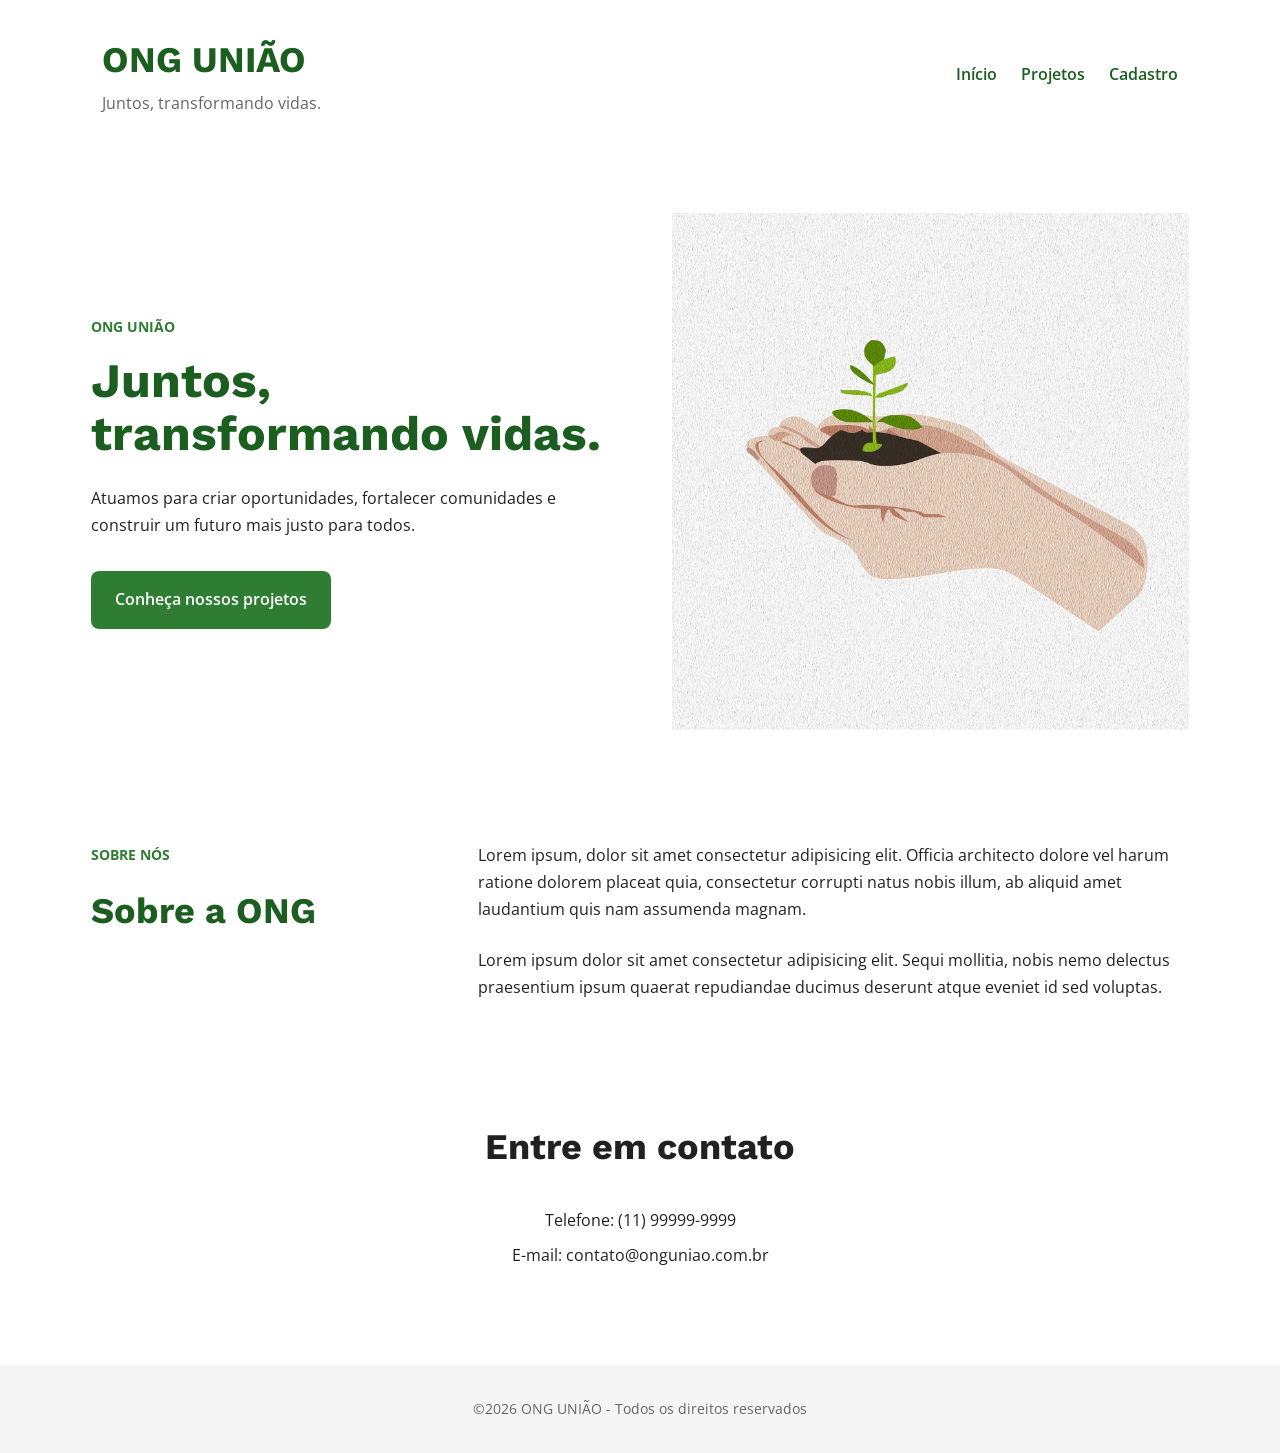
==== html/index.html @ 794284ff "Primeiro commit do site da ONG" ====
<!DOCTYPE html>
<html lang="pt-br">

<head>
    <meta charset="utf-8">
    <meta name="viewport" content="width=device-width, initial-scale=1.0">

    <link rel="shortcut icon" href="../imagens/favicon-ong.ico" type="image/x-icon">

    <title>ONG</title>

    <link rel="stylesheet" href="../css/style.css">
</head>

<body>

    <header>

        <div class="logo">
            <h1>ONG UNIÃO</h1>
            <p>Juntos, transformando vidas.</p>
        </div>

        <button class="menu-hamburguer" aria-label="Abrir menu">
            ☰
        </button>

        <nav class="menu">
            <a href="index.html" data-pagina="inicio">Início</a>
            <a href="projetos.html" data-pagina="projetos">Projetos</a>
            <a href="cadastro.html" data-pagina="cadastro">Cadastro</a>
        </nav>

    </header>

    <main>

        <div id="conteudo">

            <section class="caixa">

                <div class="caixa-text">
                    <span>ONG UNIÃO</span>

                    <h2>Juntos, transformando vidas.</h2>

                    <p>
                        Atuamos para criar oportunidades, fortalecer comunidades
                        e construir um futuro mais justo para todos.
                    </p>

                    <a href="projetos.html" class="btn" data-pagina="projetos">
                        Conheça nossos projetos
                    </a>
                </div>

                <div class="caixa-image">
                    <img src="../imagens/uniao-ong.jpg"
                        alt="Mãos segurando uma pequena planta">
                </div>

            </section>

            <section class="sobre">

                <div class="sobre-titulo">
                    <span>SOBRE NÓS</span>
                    <h2>Sobre a ONG</h2>
                </div>

                <div class="sobre-texto">

                    <p>
                        Lorem ipsum, dolor sit amet consectetur adipisicing elit.
                        Officia architecto dolore vel harum ratione dolorem placeat
                        quia, consectetur corrupti natus nobis illum, ab aliquid amet
                        laudantium quis nam assumenda magnam.
                    </p>

                    <p>
                        Lorem ipsum dolor sit amet consectetur adipisicing elit.
                        Sequi mollitia, nobis nemo delectus praesentium ipsum quaerat
                        repudiandae ducimus deserunt atque eveniet id sed voluptas.
                    </p>

                </div>

            </section>

            <section class="contato">

                <h2>Entre em contato</h2>

                <p>Telefone: (11) 99999-9999</p>
                <p>E-mail: contato@onguniao.com.br</p>

            </section>

        </div>

    </main>

    <footer>

        <p>&COPY;2026 ONG UNIÃO - Todos os direitos reservados</p>

    </footer>

    <script src="../js/script.js"></script>

</body>

</html>
---- css/style.css ----
@import url('https://fonts.googleapis.com/css2?family=Open+Sans:wght@400;500;600;700&family=Work+Sans:wght@400;500;600;700&display=swap');

:root {
  --cor-primaria: #2E7D32;
  --cor-primaria-clara: #4CAF50;
  --cor-primaria-escura: #1B5E20;

  --cor-secundaria: #FFB300;
  --cor-secundaria-clara: #FFD54F;

  --cor-neutra-escura: #212121;
  --cor-neutra-media: #666666;
  --cor-neutra-clara: #F5F5F5;
  --cor-branca: #FFFFFF;

  --fonte-titulo: 'Work Sans', sans-serif;
  --fonte-texto: 'Open Sans', sans-serif;

  --tamanho-xs: 14px;
  --tamanho-sm: 16px;
  --tamanho-md: 24px;
  --tamanho-lg: 36px;
  --tamanho-xl: 48px;

  --espaco-1: 8px;
  --espaco-2: 16px;
  --espaco-3: 24px;
  --espaco-4: 32px;
  --espaco-5: 40px;
  --espaco-6: 48px;
  --espaco-7: 64px;
  --espaco-8: 80px;
}

/* RESET */
* {
  box-sizing: border-box;
}

body {
  margin: 0;
  font-family: var(--fonte-texto);
  font-size: var(--tamanho-sm);
  line-height: 1.6;
  color: var(--cor-neutra-escura);
  background-color: var(--cor-branca);
}

/* TÍTULOS */
h1,
h2,
h3,
h4 {
  font-family: var(--fonte-titulo);
  color: var(--cor-neutra-escura);
}

h1 {
  font-size: var(--tamanho-lg);
}

h2 {
  font-size: var(--tamanho-lg);
}

h3 {
  font-size: var(--tamanho-md);
}

h4 {
  font-size: var(--tamanho-md);
}

p {
  margin: 0;
  line-height: 1.7;
}

/* =========================
   CABEÇALHO
========================= */

header {
  padding: var(--espaco-4) 8%;
  display: grid;
  grid-template-columns: repeat(12, 1fr);
  align-items: center;
  gap: var(--espaco-4);
}

/* Título "Projetos da ONG" */
header > h1 {
  grid-column: 1 / 8;
  margin: 0;
  color: var(--cor-primaria-escura);
  white-space: nowrap;
}

.logo {
  grid-column: 1 / 6;
}

.logo h1 {
  margin: 0;
  font-size: var(--tamanho-lg);
  color: var(--cor-primaria-escura);
}

.logo p {
  margin: 0;
  text-align: left;
  color: var(--cor-neutra-media);
}

/* MENU */
nav {
  grid-column: 8 / 13;
  display: flex;
  align-items: center;
  justify-content: flex-end;
  gap: var(--espaco-3);
}

.menu-hamburguer {
  display: none;
  border: none;
  background: none;
  font-size: 32px;
  color: var(--cor-primaria-escura);
  cursor: pointer;
}

nav a {
  color: var(--cor-primaria-escura);
  text-decoration: none;
  font-weight: 600;
}

nav a:hover {
  color: var(--cor-primaria-clara);
  text-decoration: underline;
}

/* =========================
   PÁGINA INICIAL
========================= */

.caixa {
  max-width: 1200px;
  margin: 0 auto;
  padding: var(--espaco-7) 4%;
  display: grid;
  grid-template-columns: repeat(12, 1fr);
  gap: var(--espaco-7);
  align-items: center;
}

.caixa-text {
  grid-column: 1 / 7;
  text-align: left;
}

.caixa-text span {
  color: var(--cor-primaria);
  font-size: var(--tamanho-xs);
  font-weight: 700;
  text-transform: uppercase;
}

.caixa-text h2 {
  margin: var(--espaco-2) 0 var(--espaco-3);
  font-size: var(--tamanho-xl);
  line-height: 1.1;
  color: var(--cor-primaria-escura);
}

.caixa-text p {
  max-width: 550px;
  text-align: left;
}

.caixa-image {
  grid-column: 7 / 13;
}

.caixa-image img {
  width: 100%;
  max-width: 550px;
  height: auto;
  display: block;
  margin: 0 auto;
}

/* BOTÃO */
.btn {
  display: inline-block;
  margin-top: var(--espaco-4);
  padding: var(--espaco-2) var(--espaco-3);
  background-color: var(--cor-primaria);
  color: var(--cor-branca);
  text-decoration: none;
  font-weight: 600;
  border-radius: var(--espaco-1);
}

.btn:hover {
  background-color: var(--cor-primaria-escura);
}

/* =========================
   SOBRE A ONG
========================= */

.sobre {
  max-width: 1200px;
  margin: 0 auto;
  padding: var(--espaco-6) 4%;
  display: grid;
  grid-template-columns: repeat(12, 1fr);
  gap: var(--espaco-7);
}

.sobre-titulo {
  grid-column: 1 / 5;
}

.sobre-titulo span {
  font-size: var(--tamanho-xs);
  font-weight: 700;
  text-transform: uppercase;
  color: var(--cor-primaria);
}

.sobre-titulo h2 {
  margin: var(--espaco-2) 0 0;
  font-size: var(--tamanho-lg);
  color: var(--cor-primaria-escura);
}

.sobre-texto {
  grid-column: 5 / 13;
  display: flex;
  flex-direction: column;
  gap: var(--espaco-3);
}

.sobre-texto p {
  text-align: left;
}

/* =========================
   CONTATO
========================= */

.contato {
  max-width: 1200px;
  margin: 0 auto;
  padding: var(--espaco-5) 4%;
  text-align: center;
}

.contato h4 {
  margin: 0 0 var(--espaco-2);
  color: var(--cor-primaria-escura);
}

.contato p {
  margin-bottom: var(--espaco-1);
}

/* =========================
   PROJETOS / INICIATIVAS
========================= */

.iniciativas {
  max-width: 1400px;
  margin: 0 auto;
  padding: var(--espaco-6) 4%;
}

.iniciativas-titulo {
  margin-bottom: var(--espaco-5);
  text-align: center;
}

.iniciativas-titulo span {
  font-size: var(--tamanho-xs);
  font-weight: 700;
  text-transform: uppercase;
  color: var(--cor-primaria);
}

.iniciativas-titulo h2 {
  margin: var(--espaco-2) 0 0;
  text-align: center;
  font-size: var(--tamanho-lg);
  color: var(--cor-primaria-escura);
  white-space: nowrap;
}

.iniciativas > img {
  width: 100%;
  max-width: 600px;
  height: auto;
  display: block;
  margin: 0 auto var(--espaco-5);
}

/* GRID DE 12 COLUNAS */
.iniciativas-grid {
  display: grid;
  grid-template-columns: repeat(12, 1fr);
  gap: var(--espaco-3);
  align-items: stretch;
}

/* CARDS */
.card {
  grid-column: span 4;
  padding: var(--espaco-4);
  border: 1px solid var(--cor-neutra-media);
  background-color: var(--cor-branca);
  border-radius: var(--espaco-1);
}

.card h3 {
  margin-top: 0;
  margin-bottom: var(--espaco-2);
  text-align: left;
  font-family: var(--fonte-titulo);
  font-size: var(--tamanho-md);
  color: var(--cor-primaria-escura);
}

.card p {
  text-align: left;
  color: var(--cor-neutra-escura);
}

/* =========================
   CADASTRO
========================= */

.cadastro {
  max-width: 900px;
  margin: 0 auto;
  padding: var(--espaco-6) 4%;
}

.cadastro-titulo {
  margin-bottom: var(--espaco-5);
  text-align: center;
}

.cadastro-titulo span {
  display: inline-block;
  padding: var(--espaco-1) var(--espaco-2);
  margin-bottom: var(--espaco-2);
  background-color: var(--cor-primaria);
  color: var(--cor-branca);
  font-family: var(--fonte-titulo);
  font-size: var(--tamanho-xs);
  font-weight: 700;
  letter-spacing: 1px;
  text-transform: uppercase;
  border-radius: 20px;
}

.cadastro-titulo h2 {
  margin: 0 0 var(--espaco-2);
  font-size: var(--tamanho-lg);
  color: var(--cor-primaria-escura);
}

.cadastro-titulo p {
  max-width: 650px;
  margin: 0 auto;
  color: var(--cor-neutra-media);
}

/* FORMULÁRIO */
.formulario {
  width: 100%;
}

.formulario fieldset {
  margin: 0;
  padding: var(--espaco-5);
  border: 1px solid var(--cor-neutra-media);
  border-radius: var(--espaco-1);
  background-color: var(--cor-neutra-clara);
}

.formulario legend {
  padding: 0 var(--espaco-2);
  font-family: var(--fonte-titulo);
  font-size: var(--tamanho-md);
  font-weight: 600;
  color: var(--cor-primaria-escura);
}

.campo {
  display: flex;
  flex-direction: column;
  margin-bottom: var(--espaco-3);
}

.campo label {
  margin-bottom: var(--espaco-1);
  font-weight: 600;
  color: var(--cor-neutra-escura);
}

.campo input {
  width: 100%;
  padding: var(--espaco-2);
  border: 1px solid var(--cor-neutra-media);
  border-radius: var(--espaco-1);
  background-color: var(--cor-branca);
  font-family: var(--fonte-texto);
  font-size: var(--tamanho-sm);
}

.campo input:focus {
  outline: 3px solid var(--cor-secundaria-clara);
  border-color: var(--cor-primaria);
}

.formulario .btn {
  border: none;
  cursor: pointer;
  font-family: var(--fonte-texto);
  font-size: var(--tamanho-sm);
}

/* =========================
   RODAPÉ
========================= */

footer {
  margin-top: var(--espaco-6);
  padding: var(--espaco-4) 8%;
  background-color: var(--cor-neutra-clara);
  text-align: center;
}

footer p {
  font-size: var(--tamanho-xs);
  color: var(--cor-neutra-media);
}

/* =========================
   RESPONSIVIDADE
========================= */

/* 1400px */
@media (max-width: 1400px) {

  .caixa {
    max-width: 1200px;
  }

  .iniciativas {
    max-width: 1200px;
  }
}

/* 1200px */
@media (max-width: 1200px) {

  header {
    padding: var(--espaco-4) 6%;
  }

  .caixa {
    padding: var(--espaco-6) 6%;
    gap: var(--espaco-5);
  }

  .sobre {
    padding: var(--espaco-6) 6%;
  }

  .caixa-text h2 {
    font-size: var(--tamanho-lg);
  }

  .iniciativas {
    padding: var(--espaco-6) 6%;
  }
}

/* 992px */
@media (max-width: 992px) {

  header {
    padding: var(--espaco-4) 5%;
  }

  header > h1 {
    grid-column: 1 / 8;
  }

  .logo {
    grid-column: 1 / 6;
  }

  nav {
    grid-column: 8 / 13;
  }

  .caixa {
    gap: var(--espaco-4);
  }

  .caixa-text {
    grid-column: 1 / 7;
  }

  .caixa-image {
    grid-column: 7 / 13;
  }

  .sobre {
    gap: var(--espaco-5);
  }

  .sobre-titulo {
    grid-column: 1 / 5;
  }

  .sobre-texto {
    grid-column: 5 / 13;
  }

  .card {
    padding: var(--espaco-3);
  }

  .card h3 {
    font-size: var(--tamanho-sm);
  }
}

/* 768px */
@media (max-width: 768px) {

  header {
    display: flex;
    flex-direction: column;
    padding: var(--espaco-4) 5%;
    text-align: center;
  }

  header > h1 {
    white-space: nowrap;
    font-size: var(--tamanho-lg);
  }

  .logo {
    text-align: center;
  }

  .logo p {
    text-align: center;
  }

 .menu-hamburguer {
  display: block;
}

nav.menu {
  display: none;
  width: 100%;
  flex-direction: column;
  align-items: center;
  gap: var(--espaco-2);
}

nav.menu.ativo {
  display: flex;
}

  .caixa {
    grid-template-columns: repeat(12, 1fr);
    gap: var(--espaco-5);
    padding: var(--espaco-6) 5%;
  }

  .caixa-text {
    grid-column: 1 / 13;
    text-align: center;
  }

  .caixa-text p {
    margin: 0 auto;
    text-align: center;
  }

  .caixa-image {
    grid-column: 1 / 13;
  }

  .caixa-image img {
    max-width: 500px;
  }

  .sobre {
    grid-template-columns: repeat(12, 1fr);
    gap: var(--espaco-4);
    padding: var(--espaco-6) 5%;
  }

  .sobre-titulo {
    grid-column: 1 / 13;
    text-align: center;
  }

  .sobre-texto {
    grid-column: 1 / 13;
  }

  .iniciativas {
    padding: var(--espaco-6) 5%;
  }

  .iniciativas-grid {
    grid-template-columns: repeat(12, 1fr);
  }

  .card {
    grid-column: span 6;
  }

  .cadastro {
    padding: var(--espaco-6) 5%;
  }
}

/* 576px */
@media (max-width: 576px) {

  body {
    font-size: var(--tamanho-sm);
  }

  header {
    padding: var(--espaco-3) 5%;
  }

  header > h1 {
    font-size: var(--tamanho-md);
    white-space: nowrap;
  }

  .logo h1 {
    font-size: var(--tamanho-md);
  }

  nav {
    flex-direction: column;
    width: 100%;
    gap: var(--espaco-2);
  }

  .caixa {
    padding: var(--espaco-5) 5%;
  }

  .caixa-text h2 {
    font-size: var(--tamanho-lg);
  }

  .iniciativas {
    padding: var(--espaco-5) 5%;
  }

  .iniciativas-titulo h2 {
    font-size: var(--tamanho-md);
    white-space: nowrap;
  }

  .iniciativas-grid {
    grid-template-columns: repeat(12, 1fr);
  }

  .card {
    grid-column: 1 / 13;
  }

  .cadastro {
    padding: var(--espaco-5) 5%;
  }

  .cadastro-titulo h2 {
    font-size: var(--tamanho-md);
  }

  .formulario fieldset {
    padding: var(--espaco-3);
  }
}

/* 400px */
@media (max-width: 400px) {

  .logo h1 {
    font-size: var(--tamanho-md);
  }

  header > h1 {
    font-size: var(--tamanho-md);
    white-space: nowrap;
  }

  .caixa-text h2 {
    font-size: var(--tamanho-md);
  }

  .caixa {
    padding: var(--espaco-4) 4%;
  }

  .sobre {
    padding: var(--espaco-4) 4%;
  }

  .iniciativas {
    padding: var(--espaco-4) 4%;
  }

  .cadastro {
    padding: var(--espaco-4) 4%;
  }

  .formulario fieldset {
    padding: var(--espaco-2);
  }

  .campo input {
    padding: var(--espaco-1);
  }

  .btn {
    width: 100%;
    text-align: center;
  }
}
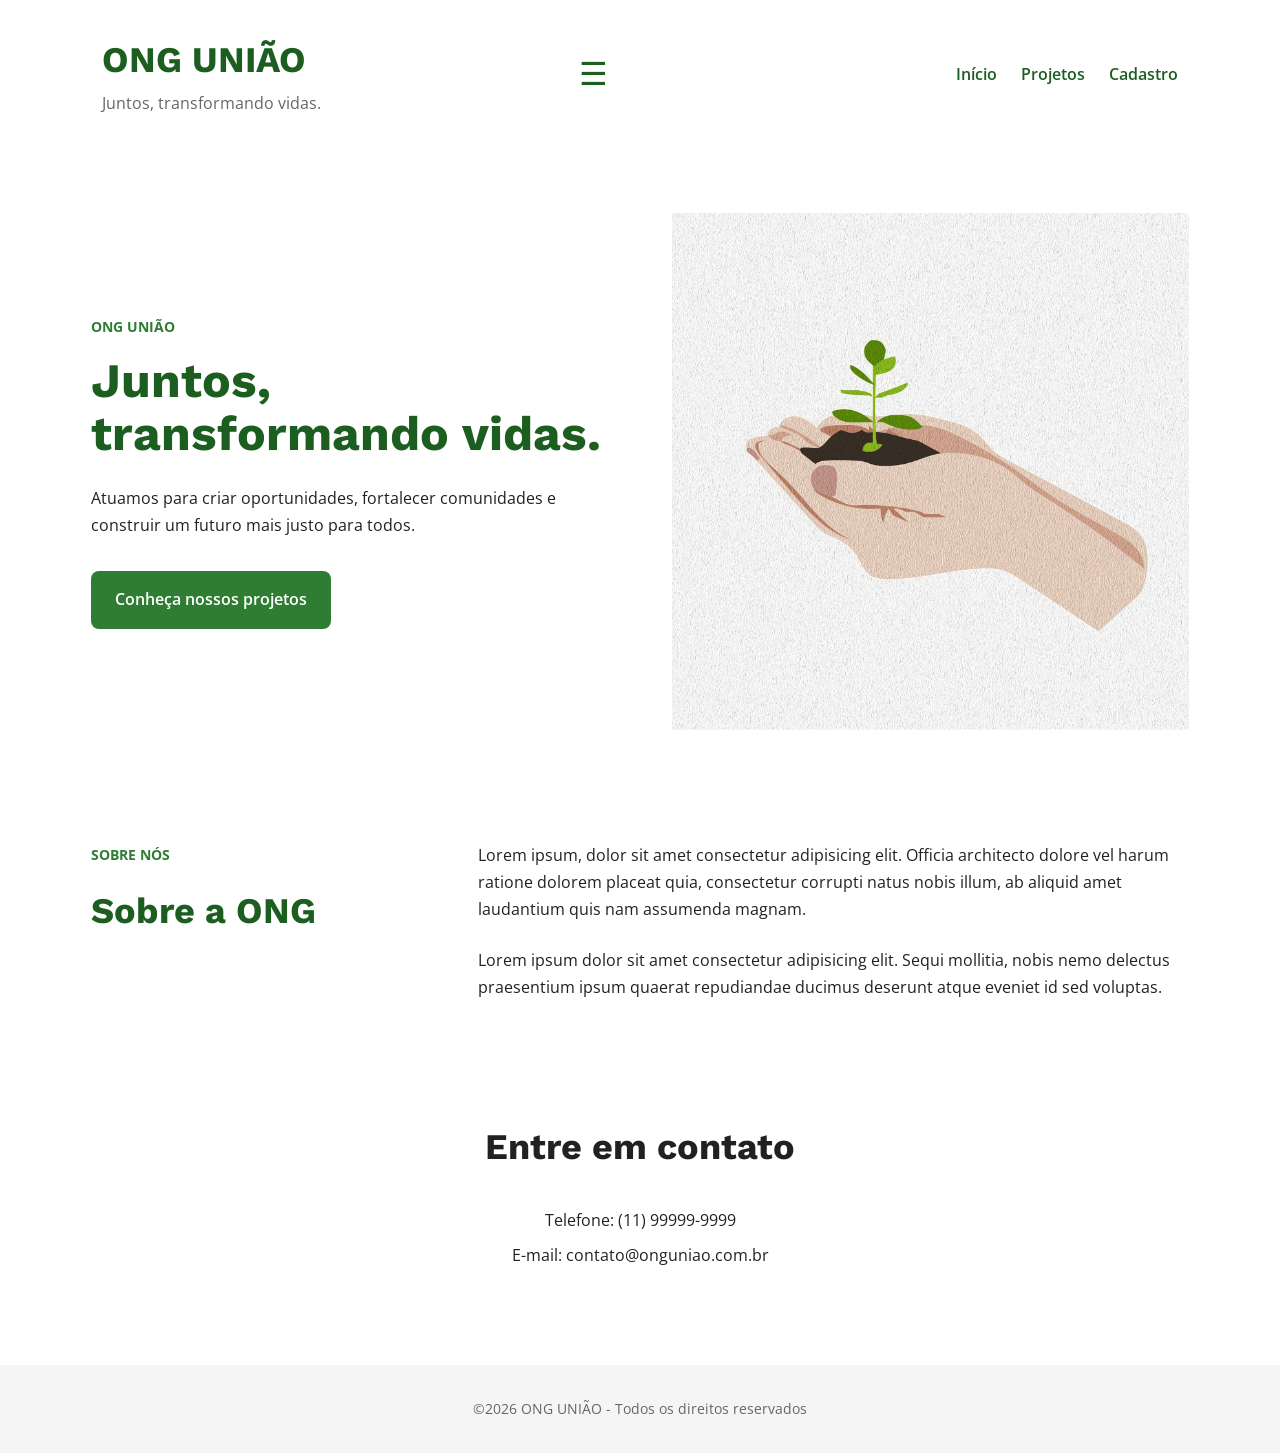
==== commit a526c31f: "Atualiza estrutura, estilos e funcionalidades do site" ====
--- a/html/index.html
+++ b/html/index.html
@@ -21,9 +21,12 @@
             <p>Juntos, transformando vidas.</p>
         </div>
 
-        <button class="menu-hamburguer" aria-label="Abrir menu">
-            ☰
-        </button>
+        <button
+    class="menu-hamburguer"
+    aria-label="Abrir menu"
+    aria-expanded="false">
+    ☰
+</button>
 
         <nav class="menu">
             <a href="index.html" data-pagina="inicio">Início</a>
--- a/css/style.css
+++ b/css/style.css
@@ -122,12 +122,12 @@
 }
 
 .menu-hamburguer {
-  display: none;
-  border: none;
-  background: none;
-  font-size: 32px;
-  color: var(--cor-primaria-escura);
-  cursor: pointer;
+    display: block;
+    border: none;
+    background: none;
+    font-size: 32px;
+    color: var(--cor-primaria-escura);
+    cursor: pointer;
 }
 
 nav a {
@@ -546,7 +546,7 @@
 @media (max-width: 768px) {
 
   header {
-    display: flex;
+    display: block;
     flex-direction: column;
     padding: var(--espaco-4) 5%;
     text-align: center;
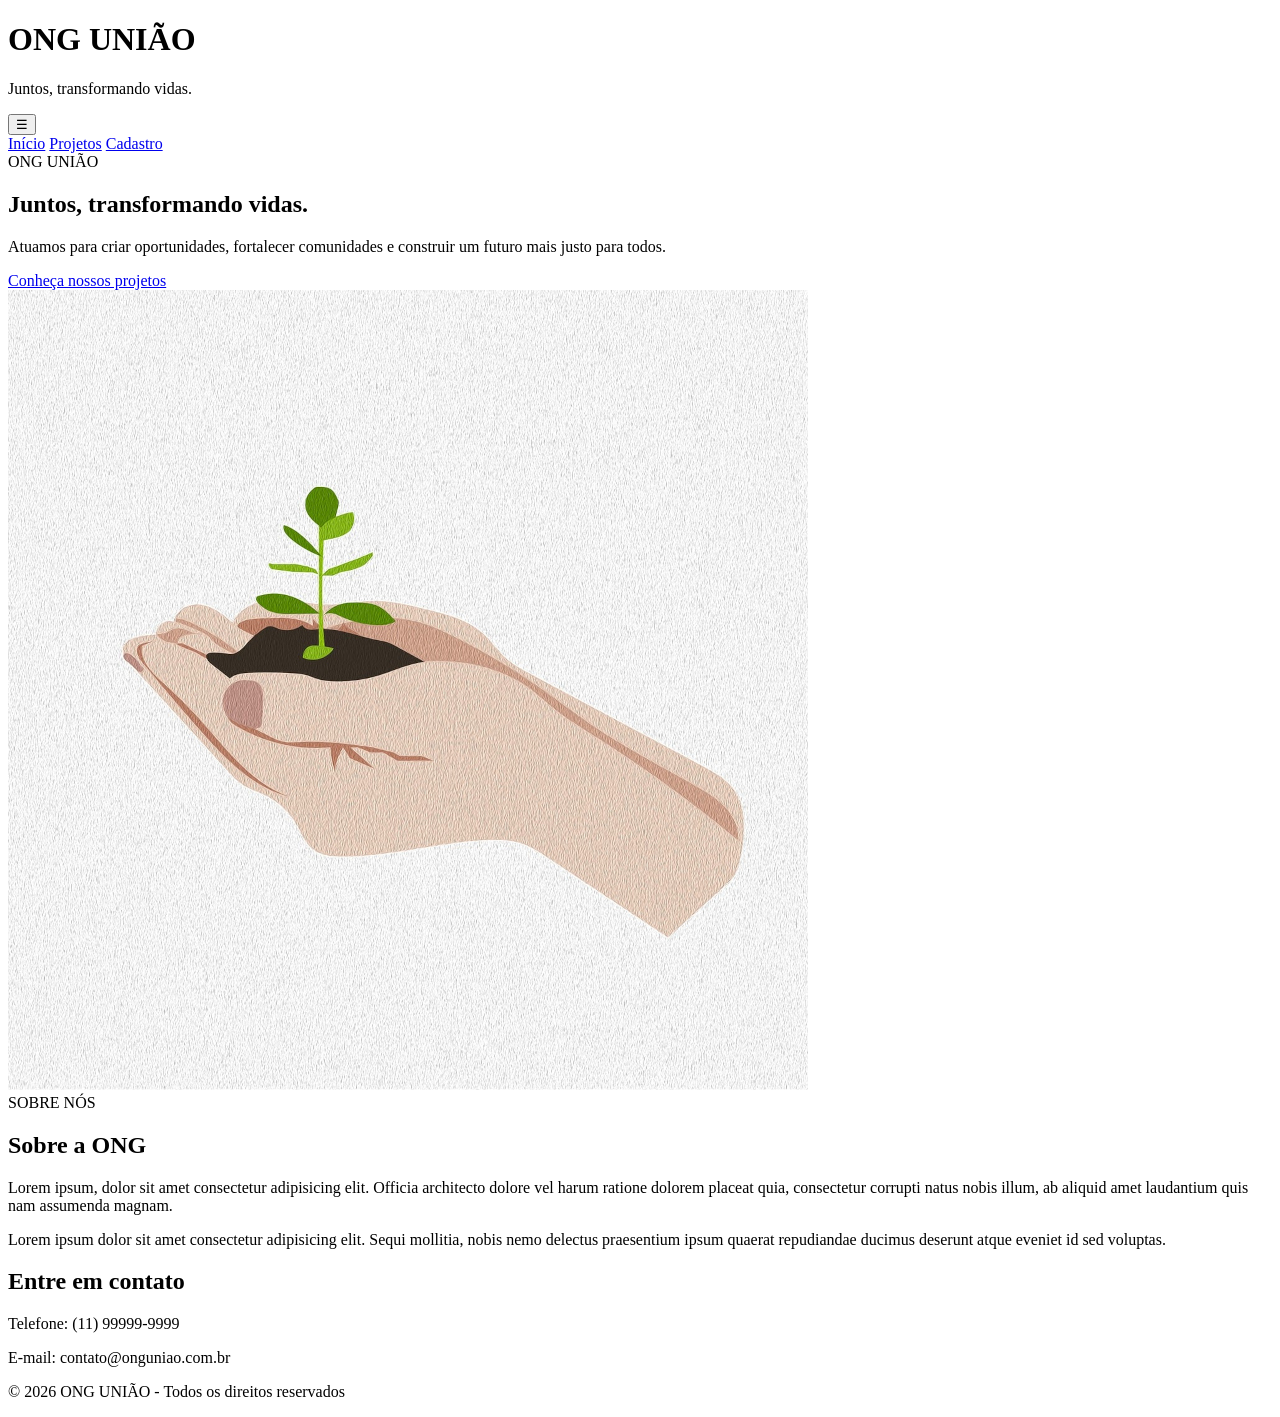
==== commit b128ca9e: "Corrige caminhos para GitHub Pages" ====
--- a/html/index.html
+++ b/html/index.html
@@ -1,4 +1,5 @@
 <!DOCTYPE html>
+
 <html lang="pt-br">
 
 <head>
@@ -9,7 +10,8 @@
 
     <title>ONG</title>
 
-    <link rel="stylesheet" href="../css/style.css">
+    <link rel="stylesheet" href="css/style.css">
+
 </head>
 
 <body>
@@ -21,12 +23,9 @@
             <p>Juntos, transformando vidas.</p>
         </div>
 
-        <button
-    class="menu-hamburguer"
-    aria-label="Abrir menu"
-    aria-expanded="false">
-    ☰
-</button>
+        <button class="menu-hamburguer" aria-label="Abrir menu" aria-expanded="false">
+            ☰
+        </button>
 
         <nav class="menu">
             <a href="index.html" data-pagina="inicio">Início</a>
@@ -58,8 +57,7 @@
                 </div>
 
                 <div class="caixa-image">
-                    <img src="../imagens/uniao-ong.jpg"
-                        alt="Mãos segurando uma pequena planta">
+                    <img src="../imagens/uniao-ong.jpg" alt="Mãos segurando uma pequena planta">
                 </div>
 
             </section>
@@ -105,7 +103,7 @@
 
     <footer>
 
-        <p>&COPY;2026 ONG UNIÃO - Todos os direitos reservados</p>
+        <p>&COPY; 2026 ONG UNIÃO - Todos os direitos reservados</p>
 
     </footer>
 
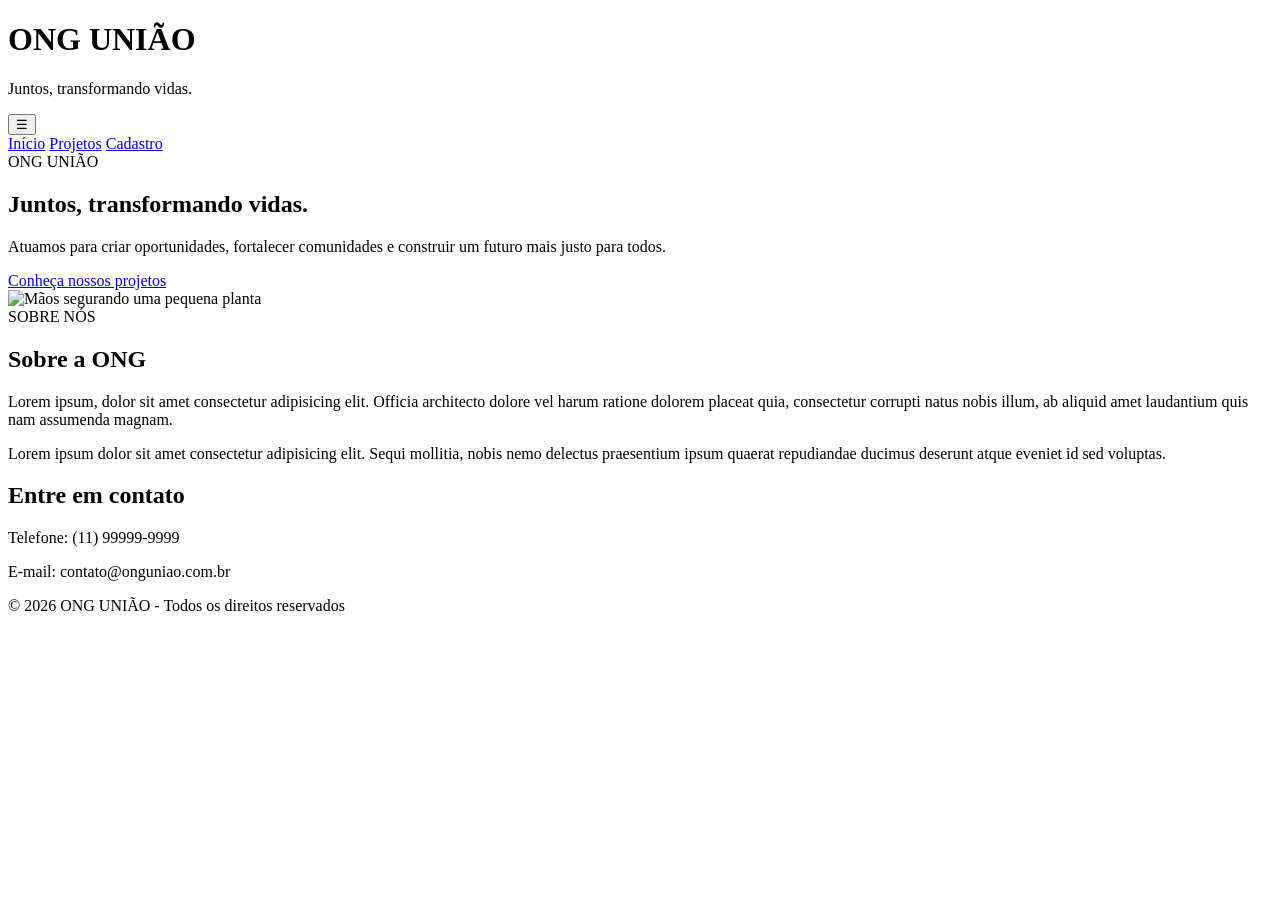
==== commit d0f095e2: "Corrige caminhos de imagem e JavaScript" ====
--- a/html/index.html
+++ b/html/index.html
@@ -6,7 +6,7 @@
     <meta charset="utf-8">
     <meta name="viewport" content="width=device-width, initial-scale=1.0">
 
-    <link rel="shortcut icon" href="../imagens/favicon-ong.ico" type="image/x-icon">
+   <link rel="shortcut icon" href="imagens/favicon-ong.ico" type="image/x-icon">
 
     <title>ONG</title>
 
@@ -57,7 +57,7 @@
                 </div>
 
                 <div class="caixa-image">
-                    <img src="../imagens/uniao-ong.jpg" alt="Mãos segurando uma pequena planta">
+                    <img src="imagens/uniao-ong.jpg" alt="Mãos segurando uma pequena planta">
                 </div>
 
             </section>
@@ -107,7 +107,7 @@
 
     </footer>
 
-    <script src="../js/script.js"></script>
+    <script src="js/script.js"></script>
 
 </body>
 
